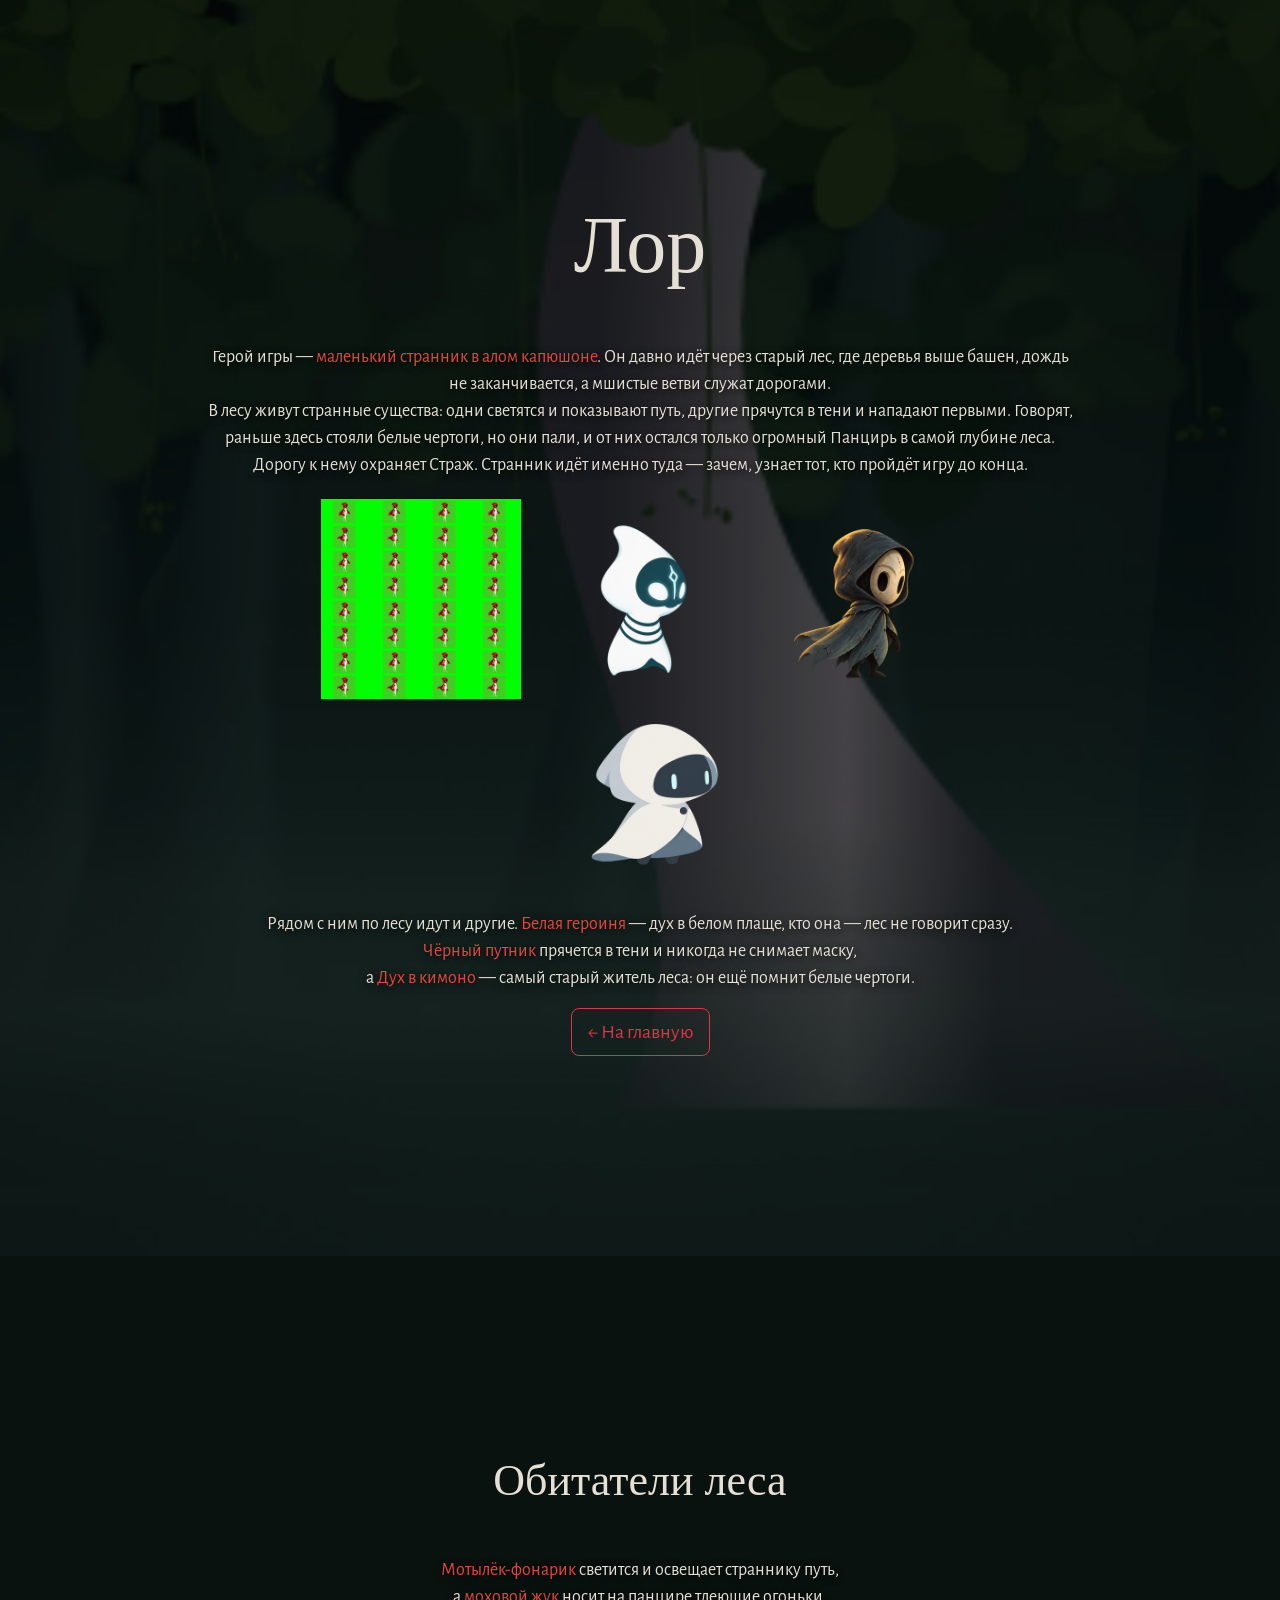
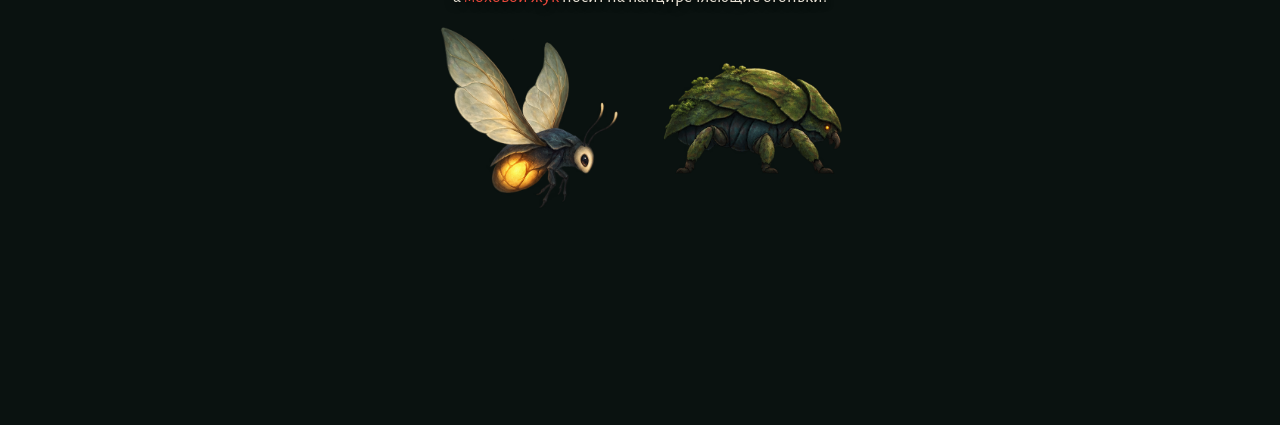
==== lore.html @ 4644cbed "Add lore page with game sprites, new hero shot, Russian text, school-simple CSS" ====
<!DOCTYPE html>
<html lang="ru" data-bs-theme="dark">
<head>
  <meta charset="UTF-8">
  <meta name="viewport" content="width=device-width, initial-scale=1">
  <title>Лор — Scarlet Wanderer</title>
  <link rel="icon" href="img/favicon-game.png">
  <link rel="stylesheet" href="https://fonts.googleapis.com/css2?family=Alegreya+Sans:ital@0;1&family=Cinzel:wght@600;700&display=swap">
  <!-- шрифты и бутстрап с CDN -->
  <link rel="stylesheet" href="https://cdn.jsdelivr.net/npm/bootstrap@5.3.3/dist/css/bootstrap.min.css">
  <link rel="stylesheet" href="css/stili.css">
</head>
<body>

  <!-- лор -->
  <section class="about">
    <img src="img/forest.jpg" class="about-foto" alt="">
    <div class="blok">
      <h1 class="lore-title">Лор</h1>
      <p class="about-text">
        Герой игры — <b class="krasniy">маленький странник в алом капюшоне</b>.
        Он давно идёт через старый лес, где деревья выше башен, дождь не заканчивается,
        а мшистые ветви служат дорогами.<br>
        В лесу живут странные существа: одни светятся и показывают путь,
        другие прячутся в тени и нападают первыми. Говорят, раньше здесь стояли белые чертоги,
        но они пали, и от них остался только огромный Панцирь в самой глубине леса.<br>
        Дорогу к нему охраняет Страж. Странник идёт именно туда —
        зачем, узнает тот, кто пройдёт игру до конца.
      </p>
      <p>
        <img src="img/hero-game.png" class="geroy" alt="странник в алом капюшоне">
        <img src="img/white-geroina.png" class="geroy" alt="белая героиня">
        <img src="img/masked_spirit.png" class="geroy" alt="чёрный путник в маске">
        <img src="img/original_spirit.png" class="geroy" alt="дух в кимоно">
      </p>
      <p class="about-text">
        Рядом с ним по лесу идут и другие. <b class="krasniy">Белая героиня</b> — дух в белом плаще,
        кто она — лес не говорит сразу.<br>
        <b class="krasniy">Чёрный путник</b> прячется в тени и никогда не снимает маску,<br>
        а <b class="krasniy">Дух в кимоно</b> — самый старый житель леса: он ещё помнит белые чертоги.
      </p>
      <a href="index.html" class="btn btn-outline-danger btn-lg">← На главную</a>
    </div>
  </section>

  <!-- обитатели -->
  <section class="wishlist">
    <h2>Обитатели леса</h2>
    <p class="about-text">
      <b class="krasniy">Мотылёк-фонарик</b> светится и освещает страннику путь,<br>
      а <b class="krasniy">моховой жук</b> носит на панцире тлеющие огоньки.
    </p>
    <p>
      <img src="img/moth-game.png" class="grib" alt="мотылёк-фонарик">
      <img src="img/beetle-game.png" class="grib" alt="моховой жук">
    </p>
  </section>

</body>
</html>
---- css/stili.css ----
/* общее */
html, body { height: 100%; }
body {
  margin: 0;
  background: #0a1210;
  color: #e6e0d4;
  font-family: "Alegreya Sans", Arial, sans-serif;
  font-size: 18px;
  text-align: center;
}
a { color: #e6e0d4; text-decoration: none; }
img { max-width: 100%; }
h2 { font-family: "Cinzel", Georgia, serif; font-size: 44px; margin: 0 0 48px; }
.krasniy { color: #e5483b !important; font-weight: normal; }

.hero-foto, .about-foto, .gallery-foto {
  position: absolute;
  top: 0;
  left: 0;
  width: 100%;
  height: 100%;
  object-fit: cover;
}

.blok { max-width: 900px; margin: 0 auto; padding: 100px 16px; }

/* шапка */
.hero { position: relative; height: 100%; padding: 220px 16px 0; }
.title, .slogan, .hero .btn { position: relative; z-index: 2; }
.title { margin: 0; font-family: "Cinzel", Georgia, serif; text-shadow: 0 4px 20px rgba(0,0,0,0.8); }
.word1 { display: block; font-size: 30px; letter-spacing: 0.6em; color: #e5483b; }
.word2 { display: block; font-size: 110px; letter-spacing: 0.06em; }
.slogan { margin: 20px 0 0; font-style: italic; font-size: 22px; text-shadow: 0 2px 8px rgba(0,0,0,0.9); }
.hero .btn { margin-top: 24px; }

/* об игре */
.about { position: relative; }
.about-foto { filter: brightness(0.35); }
.about .blok { position: relative; z-index: 2; padding: 200px 16px; }
.about-text { text-shadow: 0 2px 8px rgba(0,0,0,0.8); }

/* вишлист */
.wishlist { max-width: 900px; margin: 0 auto; padding: 200px 16px; }
.pc { font-size: 14px; letter-spacing: 0.2em; margin: 0 0 48px; }
.steam-ico { width: 110px; }
.steam-text { display: block; font-family: "Cinzel", Georgia, serif; font-size: 48px; }
.steam-segodnya { display: block; font-family: "Cinzel", Georgia, serif; color: #e5483b; letter-spacing: 0.2em; }

/* галерея */
.gallery { position: relative; overflow: hidden; }
.gallery-foto { filter: blur(16px) brightness(0.45); }
.gallery .blok { position: relative; z-index: 2; }
.cards { display: flex; gap: 16px; text-align: left; }
.cards .card { flex: 1; }
.card-foto { display: block; width: 100%; height: 200px; object-fit: contain; }
.cards .card:first-child .card-foto { object-fit: cover; }

/* сообщество */
.community { max-width: 900px; margin: 0 auto; padding: 100px 16px; }
.discord { font-family: "Cinzel", Georgia, serif; font-size: 28px; }
.discord-ico { width: 40px; vertical-align: middle; }
.seti { margin-top: 64px; }
.seti a { margin: 0 20px; }
.seti-ico { width: 28px; opacity: 0.7; }
.seti a:hover img { opacity: 1; }

/* подвал */
.footer { border-top: 1px solid #2e3e3a; padding: 64px 16px; }
.pochta { width: 20px; vertical-align: middle; margin-right: 6px; }
.copirait { font-size: 14px; color: #a9aea3; }

/* страница лора */
.lore-title { margin: 0 0 48px; font-family: "Cinzel", Georgia, serif; font-size: 80px; position: relative; z-index: 2; }
.ssilka { position: relative; z-index: 2; color: #a9aea3; }
.geroy { width: 200px; margin: 0 8px; vertical-align: middle; }
.grib { width: 180px; margin: 0 20px; vertical-align: middle; }
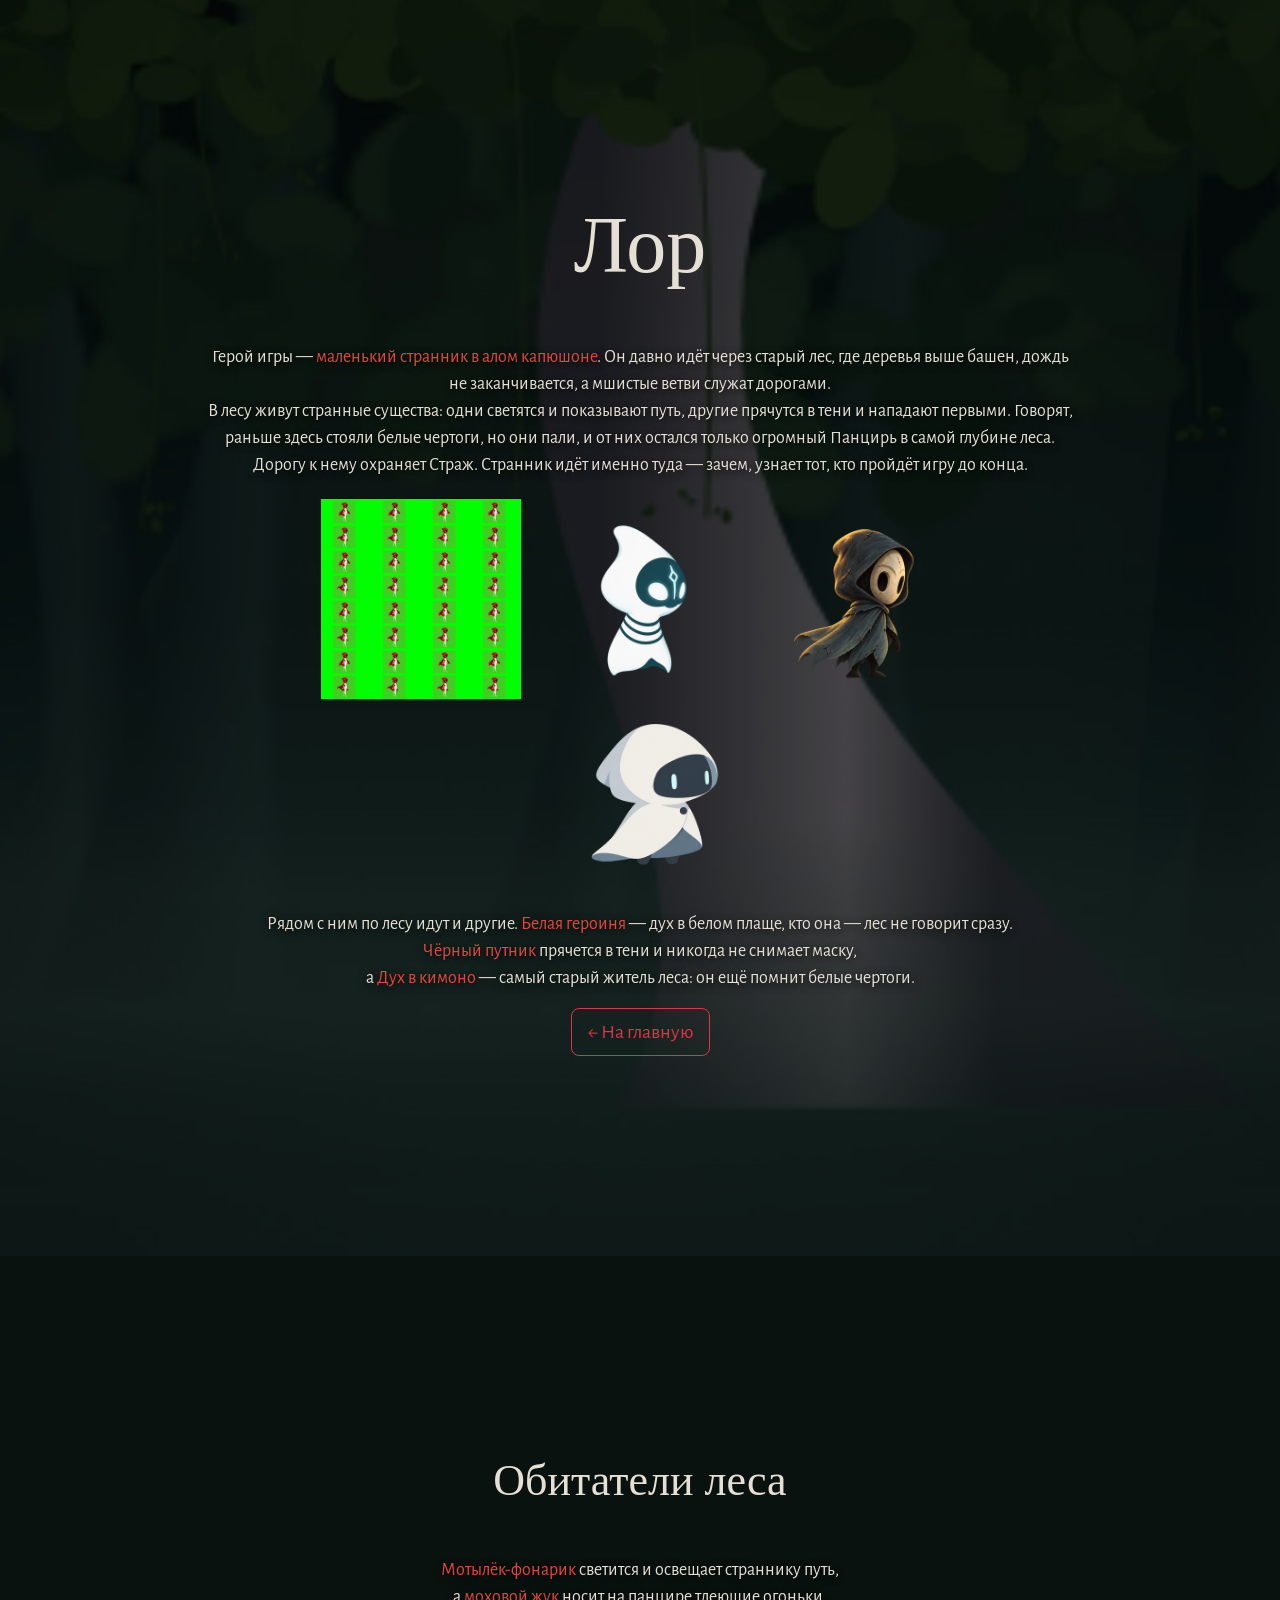
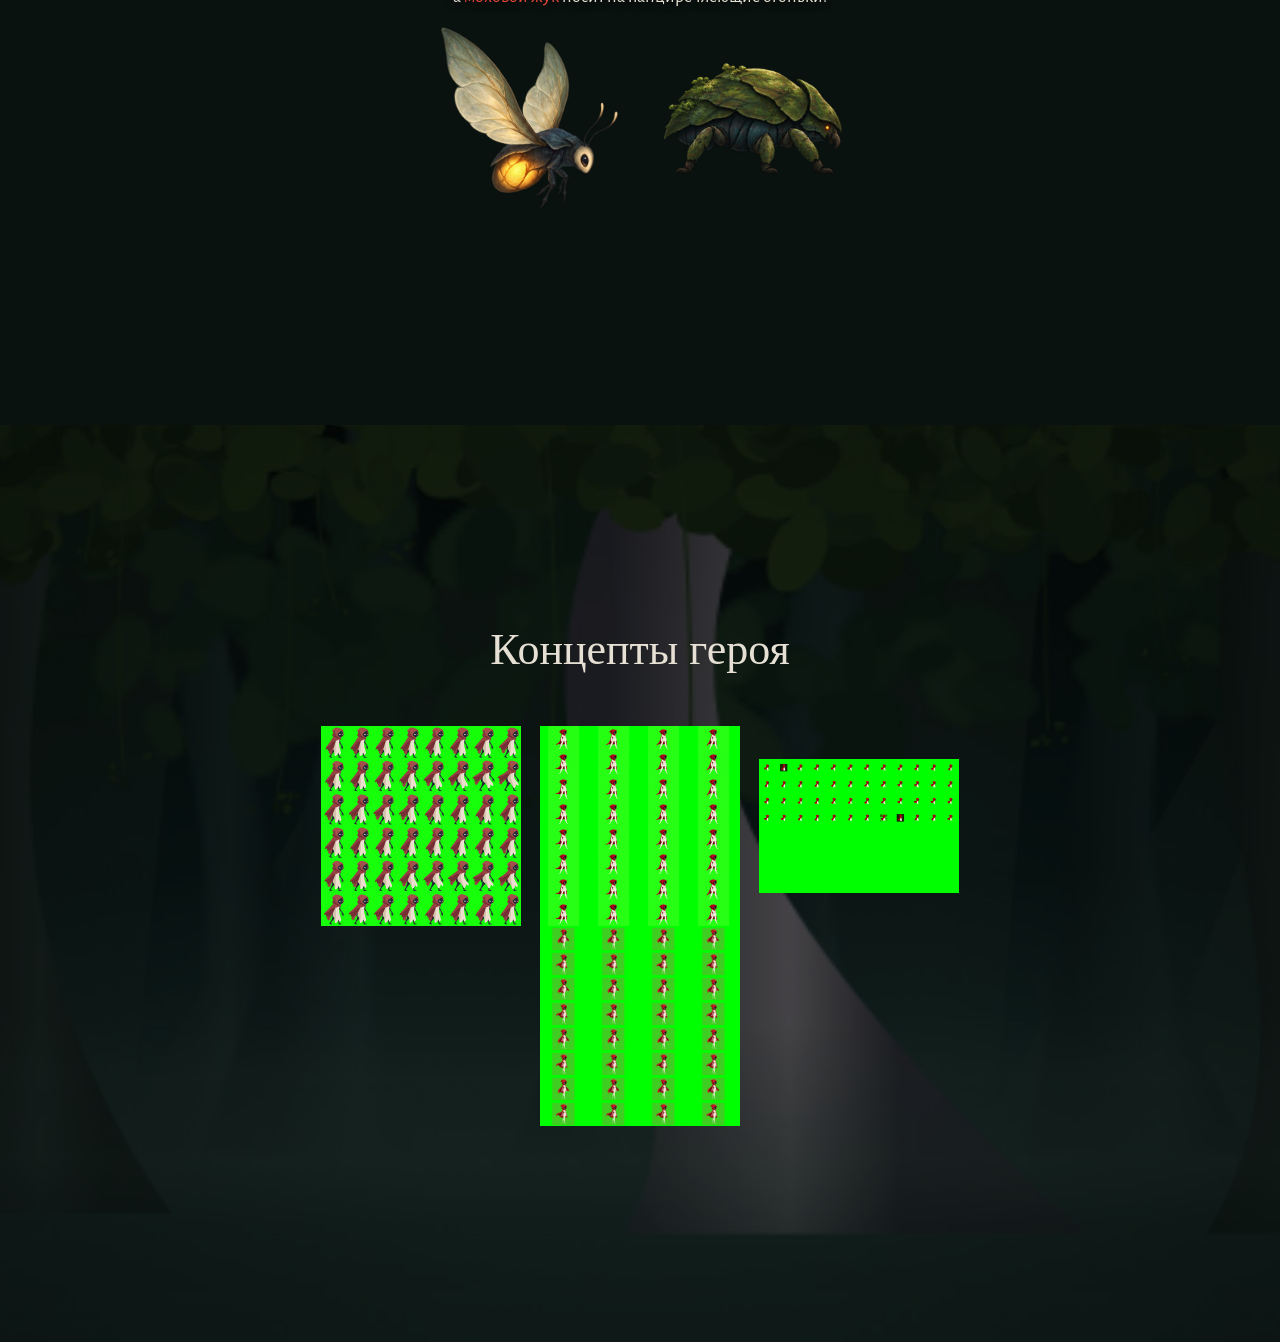
==== commit 2c86bffd: "Add hero concepts block to lore page: base, costume, small and final variants" ====
--- a/lore.html
+++ b/lore.html
@@ -56,5 +56,19 @@
     </p>
   </section>
 
+  <!-- концепты героя -->
+  <section class="about">
+    <img src="img/forest.jpg" class="about-foto" alt="">
+    <div class="blok">
+      <h2>Концепты героя</h2>
+      <p>
+        <img src="img/concept-1.png" class="geroy" alt="концепт 1">
+        <img src="img/concept-2.png" class="geroy" alt="концепт 2">
+        <img src="img/concept-3.png" class="geroy" alt="концепт 3">
+        <img src="img/hero-game.png" class="geroy" alt="финальная версия">
+      </p>
+    </div>
+  </section>
+
 </body>
 </html>
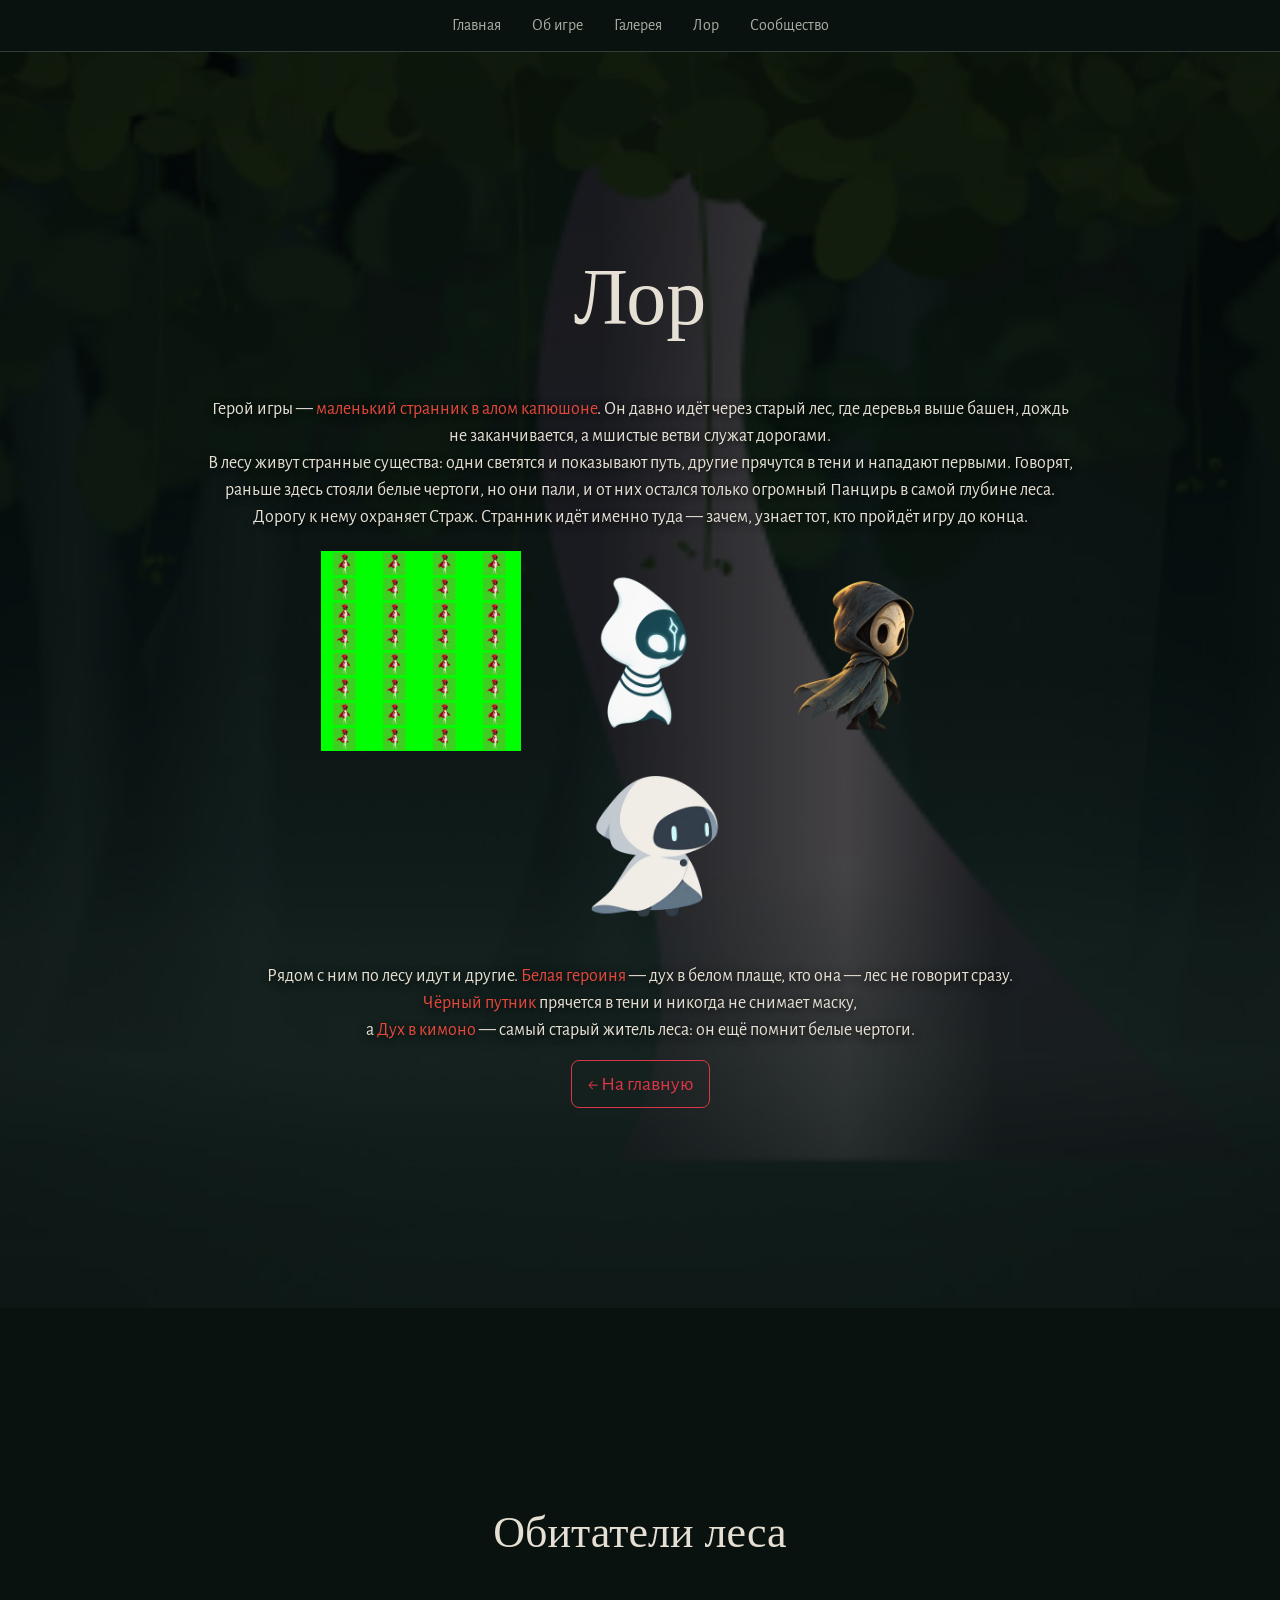
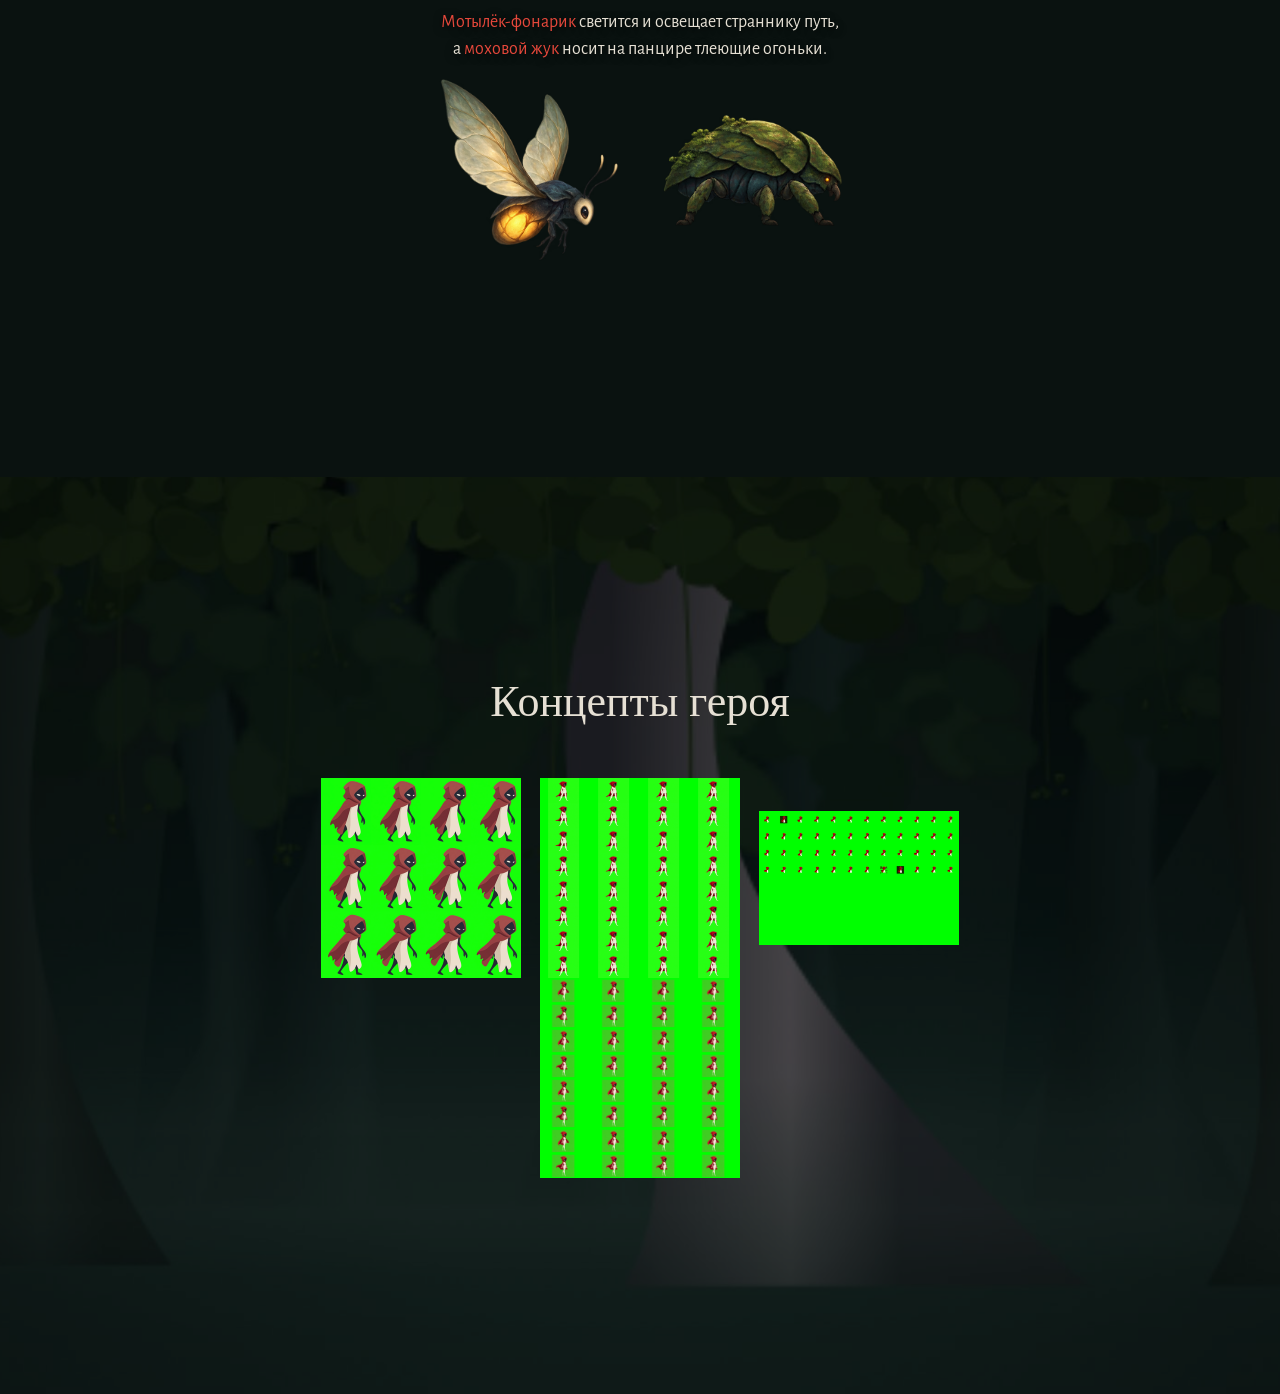
==== commit 92c058c0: "Add simple top menu with links to sections and lore page" ====
--- a/lore.html
+++ b/lore.html
@@ -11,6 +11,15 @@
   <link rel="stylesheet" href="css/stili.css">
 </head>
 <body>
+
+<!-- меню -->
+<nav class="menu">
+  <a href="index.html">Главная</a>
+  <a href="index.html#about">Об игре</a>
+  <a href="index.html#gallery">Галерея</a>
+  <a href="lore.html">Лор</a>
+  <a href="index.html#community">Сообщество</a>
+</nav>
 
   <!-- лор -->
   <section class="about">
--- a/css/stili.css
+++ b/css/stili.css
@@ -23,6 +23,11 @@
 }
 
 .blok { max-width: 900px; margin: 0 auto; padding: 100px 16px; }
+
+/* меню */
+.menu { padding: 12px 16px; background: #0a1210; border-bottom: 1px solid #2e3e3a; }
+.menu a { margin: 0 14px; color: #a9aea3; font-size: 16px; }
+.menu a:hover { color: #e6e0d4; }
 
 /* шапка */
 .hero { position: relative; height: 100%; padding: 220px 16px 0; }
